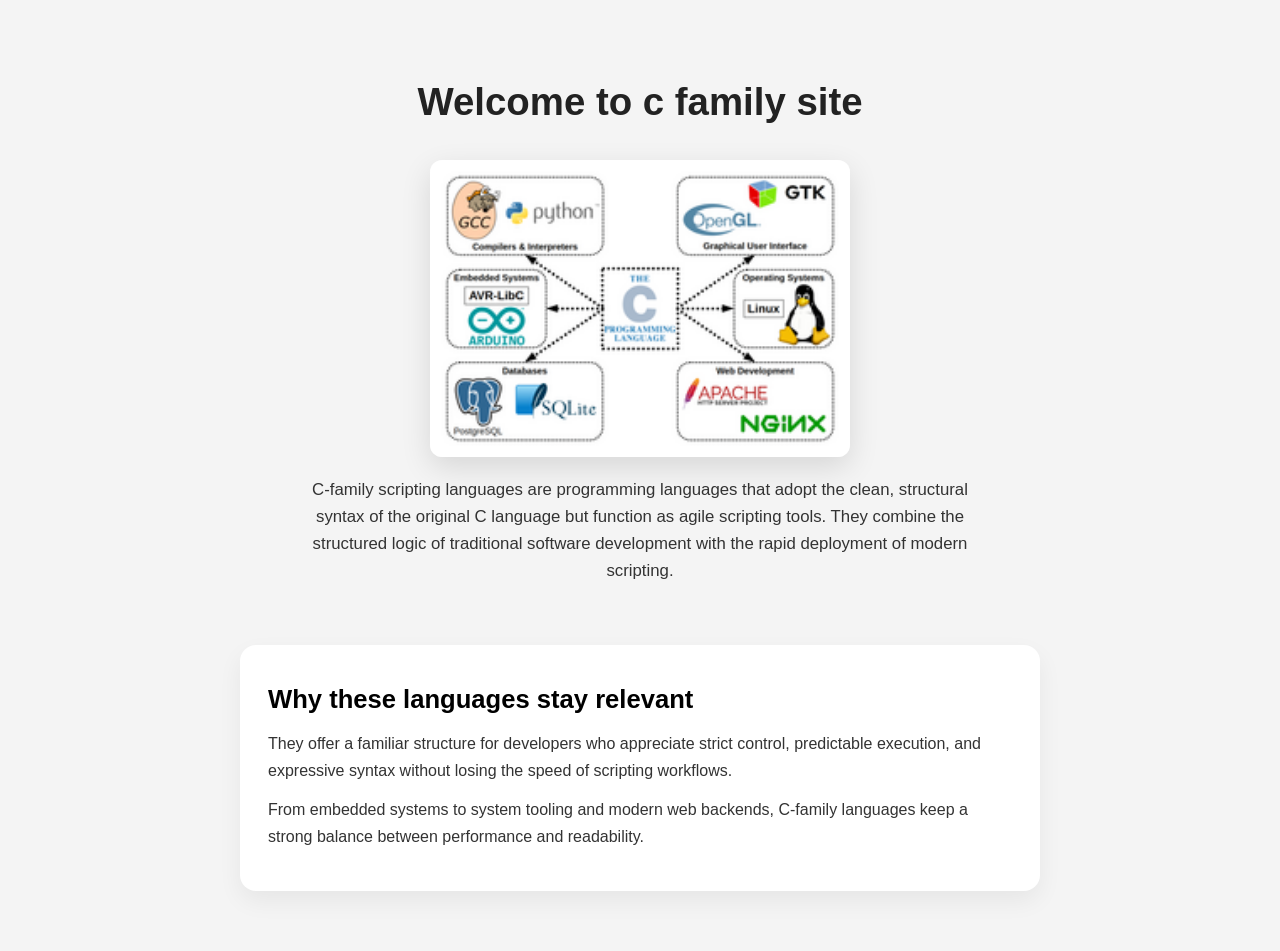
==== index.html @ 670bd3b8 "first-commit" ====
<!DOCTYPE html>
<html lang="en">
<head>
    <meta charset="UTF-8">
    <meta name="viewport" content="width=device-width, initial-scale=1.0">
    <title>Document</title>
    <link rel="stylesheet" href="style.css">
</head>
<body>
    <div class="page">
        <header class="title-wrap">
            <h1>Welcome to c family site</h1>
        </header>

        <main class="image-stack">
            <div class="image-wrap">
                <img src="Images/The_C_Programming_Language.png" alt="The C Programming Language book cover">
            </div>

            <p class="bottom-text">
                C-family scripting languages are programming languages that adopt the clean, structural syntax of the original C language but function as agile scripting tools. They combine the structured logic of traditional software development with the rapid deployment of modern scripting.
            </p>
        </main>

        <section id="more" class="info-panel">
            <h2>Why these languages stay relevant</h2>
            <p>
                They offer a familiar structure for developers who appreciate strict control, predictable execution, and expressive syntax without losing the speed of scripting workflows.
            </p>
            <p>
                From embedded systems to system tooling and modern web backends, C-family languages keep a strong balance between performance and readability.
            </p>
        </section>
    </div>
</body>
</html>
---- style.css ----
* {
    box-sizing: border-box;
}

html {
    scroll-behavior: smooth;
}

html, body {
    margin: 0;
    width: 100%;
    min-height: 100%;
    font-family: Arial, sans-serif;
    background: #f4f4f4;
    scroll-behavior: smooth;
}

body {
    display: block;
}

.page {
    width: 100%;
    min-height: 100vh;
    padding: 80px 20px 60px;
}

.title-wrap {
    text-align: center;
    width: 100%;
    margin-bottom: 36px;
}

.title-wrap h1 {
    margin: 0;
    font-size: clamp(2rem, 3vw, 3rem);
    color: #222;
}

.image-stack {
    display: flex;
    flex-direction: column;
    align-items: center;
    justify-content: center;
    gap: 20px;
    width: min(90vw, 700px);
    margin: 0 auto;
}

.image-wrap {
    display: flex;
    align-items: center;
    justify-content: center;
}

.image-wrap img {
    display: block;
    max-width: 420px;
    width: 70vw;
    height: auto;
    border-radius: 12px;
    box-shadow: 0 10px 30px rgba(0, 0, 0, 0.12);
}

.bottom-text {
    margin: 0;
    text-align: center;
    font-size: 1.05rem;
    line-height: 1.6;
    color: #333;
}

.info-panel {
    width: min(90vw, 800px);
    margin: 60px auto 0;
    padding: 40px 28px;
    border-radius: 16px;
    background: #fff;
    box-shadow: 0 10px 25px rgba(0, 0, 0, 0.06);
}

.info-panel h2 {
    margin-top: 0;
    margin-bottom: 16px;
    font-size: clamp(1.5rem, 2vw, 2.2rem);
}

.info-panel p {
    margin: 0 0 12px;
    line-height: 1.7;
    color: #333;
}

.info-panel p:last-child {
    margin-bottom: 0;
}
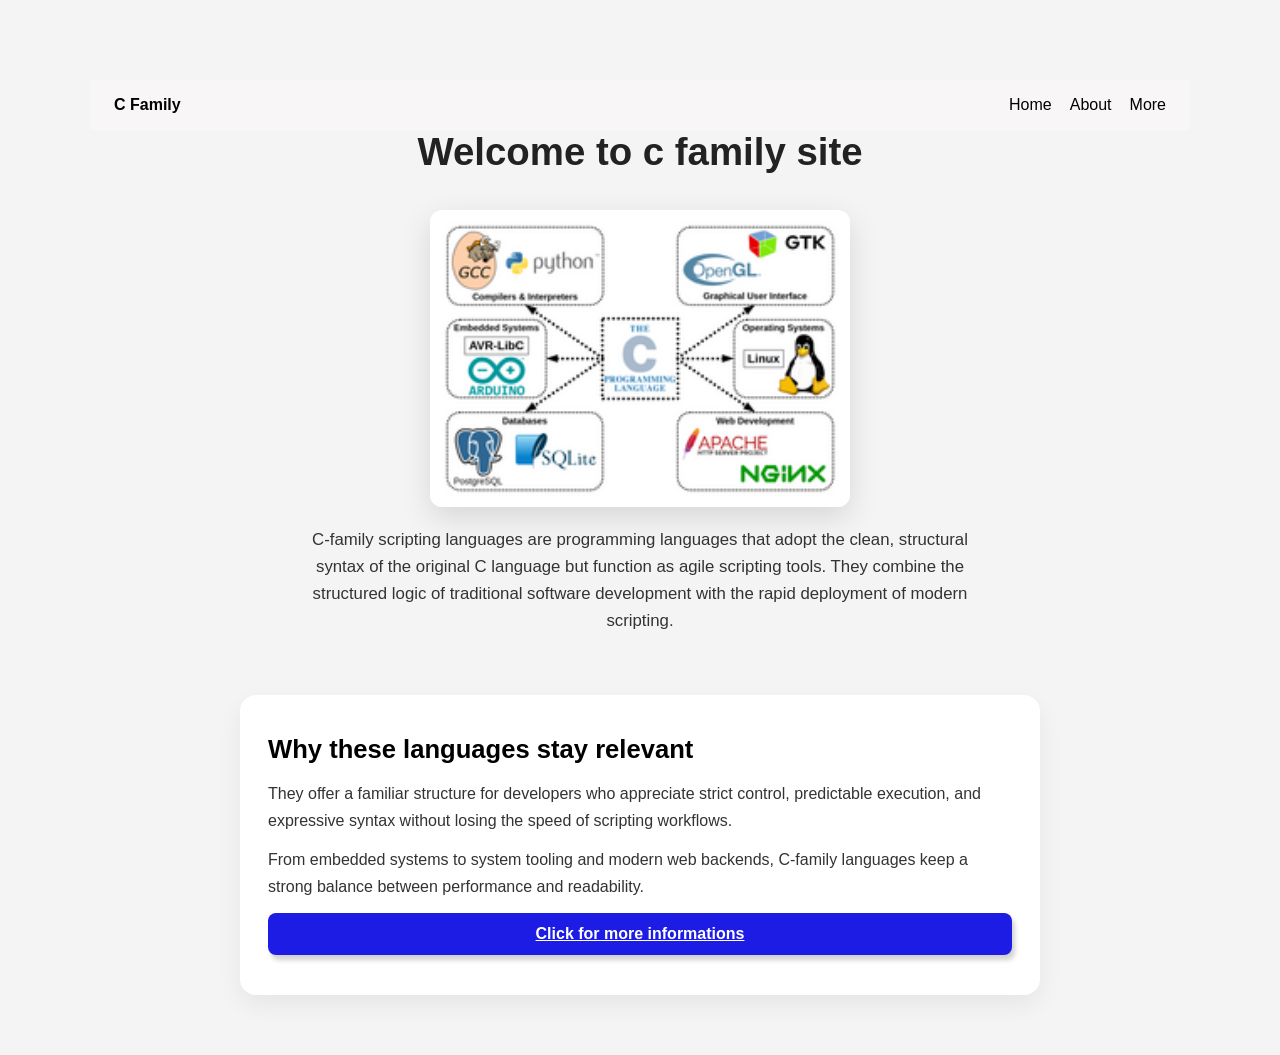
==== commit 0d450265: "izmenee" ====
--- a/index.html
+++ b/index.html
@@ -5,9 +5,19 @@
     <meta name="viewport" content="width=device-width, initial-scale=1.0">
     <title>Document</title>
     <link rel="stylesheet" href="style.css">
+    <link rel="stylesheet" href="Navigationbar.css">
 </head>
 <body>
     <div class="page">
+        <nav class="site-nav" aria-label="Main navigation">
+            <a class="site-nav__brand" href="index.html">C Family</a>
+            <div class="site-nav__links">
+                <a href="index.html">Home</a>
+                <a href="#more">About</a>
+                <a href="btn.html">More</a>
+            </div>
+        </nav>
+   
         <header class="title-wrap">
             <h1>Welcome to c family site</h1>
         </header>
@@ -30,6 +40,7 @@
             <p>
                 From embedded systems to system tooling and modern web backends, C-family languages keep a strong balance between performance and readability.
             </p>
+            <a class="more-button" href="btn.html">Click for more informations</a>
         </section>
     </div>
 </body>
--- a/style.css
+++ b/style.css
@@ -92,5 +92,21 @@
 }
 
 .info-panel p:last-child {
-    margin-bottom: 0;
+    margin-bottom: 24px;
+}
+
+.more-button {
+    display: block;
+    padding: 12px 18px;
+    border-radius: 8px;
+    background: #1c1ce4;
+    color: #fff;
+    border: none;
+    font-weight: bold;
+    text-align: center;
+    box-shadow: 3px 5px 5px #0000002f;
+}
+
+.more-button:hover {
+    background: #1414b5;
 }
--- a/Navigationbar.css
+++ b/Navigationbar.css
@@ -0,0 +1,39 @@
+.site-nav {
+    display : flex;
+    align-items: center;
+    justify-content: space-between;
+    gap: 24px;
+    width: min(100%, 1100px);
+    margin: 0 auto;
+    padding: 16px 24px;
+    background: hsl(0, 12%, 97%);
+    color: oklab(0% 0 0);
+}
+
+.site-nav a {
+    color: inherit;
+    text-decoration: none;
+}
+
+.site-nav__brand {
+    font-weight: bold;
+    white-space: nowrap;
+}
+
+.site-nav__links {
+    display: flex;
+    flex-wrap: wrap;
+    justify-content: flex-end;
+    gap: 18px;
+}
+
+@media (max-width: 560px) {
+    .site-nav {
+        align-items: flex-start;
+        flex-direction: column;
+    }
+
+    .site-nav__links {
+        justify-content: flex-start;
+    }
+}
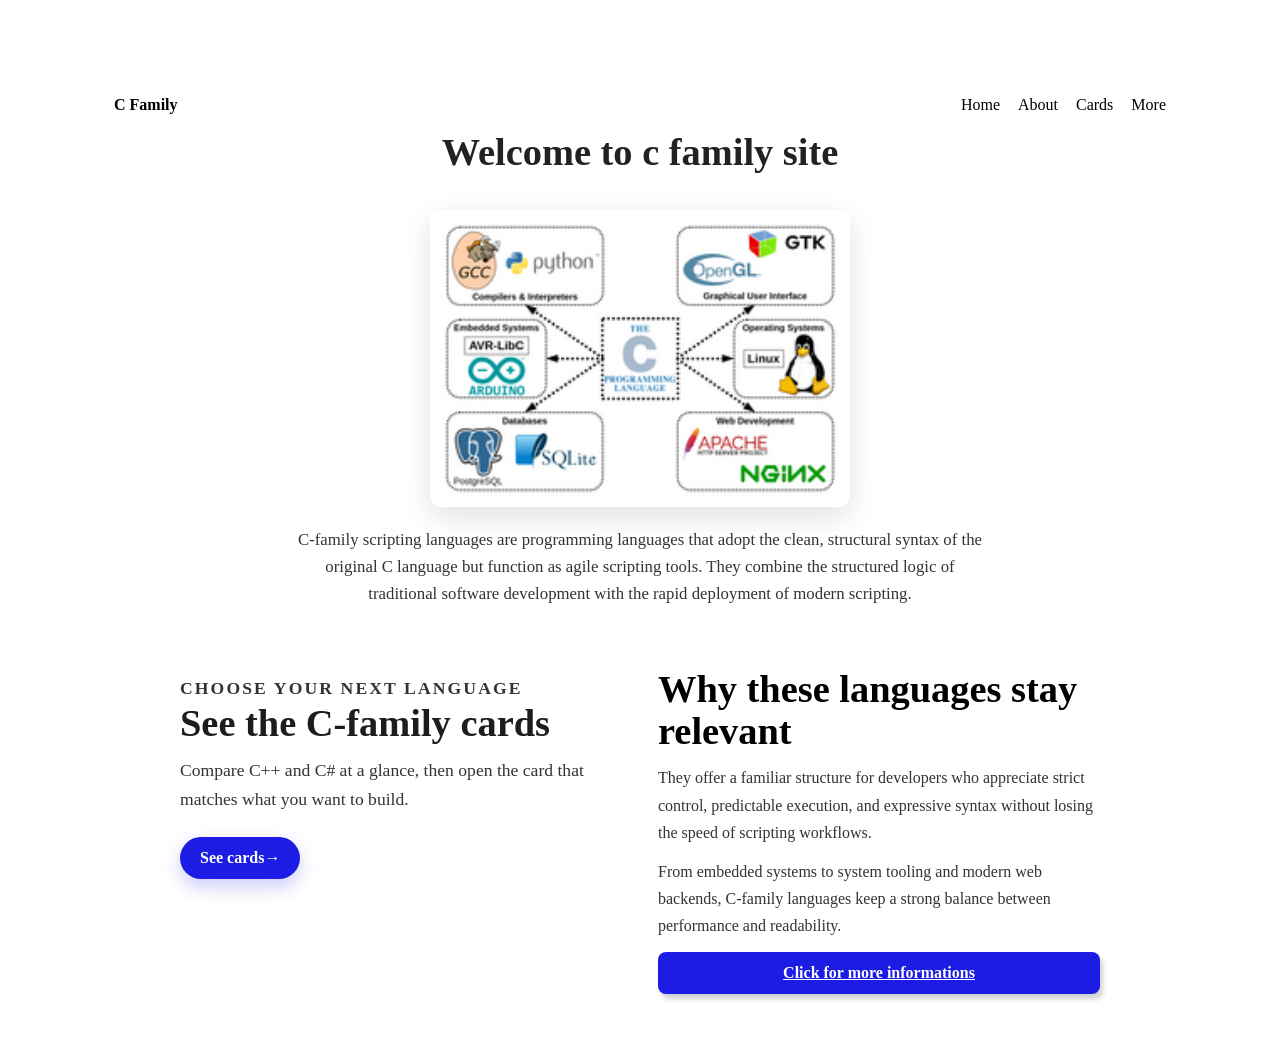
==== commit d7dc0e13: "updated scripts" ====
--- a/index.html
+++ b/index.html
@@ -14,6 +14,7 @@
             <div class="site-nav__links">
                 <a href="index.html">Home</a>
                 <a href="#more">About</a>
+                <a href="Cards.html">Cards</a>
                 <a href="btn.html">More</a>
             </div>
         </nav>
@@ -32,16 +33,27 @@
             </p>
         </main>
 
-        <section id="more" class="info-panel">
-            <h2>Why these languages stay relevant</h2>
-            <p>
-                They offer a familiar structure for developers who appreciate strict control, predictable execution, and expressive syntax without losing the speed of scripting workflows.
-            </p>
-            <p>
-                From embedded systems to system tooling and modern web backends, C-family languages keep a strong balance between performance and readability.
-            </p>
-            <a class="more-button" href="btn.html">Click for more informations</a>
-        </section>
+        <div class="top-sections">
+            <section class="cards-callout" aria-labelledby="cards-callout-title">
+                <div>
+                    <p class="section-label">CHOOSE YOUR NEXT LANGUAGE</p>
+                    <h2 id="cards-callout-title">See the C-family cards</h2>
+                    <p>Compare C++ and C# at a glance, then open the card that matches what you want to build.</p>
+                </div>
+                <a class="cards-button" href="Cards.html">See cards <span aria-hidden="true">→</span></a>
+            </section>
+
+            <section id="more" class="info-panel">
+                <h2>Why these languages stay relevant</h2>
+                <p>
+                    They offer a familiar structure for developers who appreciate strict control, predictable execution, and expressive syntax without losing the speed of scripting workflows.
+                </p>
+                <p>
+                    From embedded systems to system tooling and modern web backends, C-family languages keep a strong balance between performance and readability.
+                </p>
+                <a class="more-button" href="btn.html">Click for more informations</a>
+            </section>
+        </div>
     </div>
 </body>
 </html>
--- a/style.css
+++ b/style.css
@@ -10,8 +10,8 @@
     margin: 0;
     width: 100%;
     min-height: 100%;
-    font-family: Arial, sans-serif;
-    background: #f4f4f4;
+    font-family: Georgia, 'Times New Roman', serif;
+    background: #fff;
     scroll-behavior: smooth;
 }
 
@@ -109,4 +109,110 @@
 
 .more-button:hover {
     background: #1414b5;
+}
+
+.top-sections {
+    display: grid;
+    grid-template-columns: repeat(2, minmax(0, 1fr));
+    grid-template-areas: "choose relevant";
+    align-items: start;
+    gap: 36px;
+    width: min(90vw, 920px);
+    margin: 60px auto 0;
+}
+
+.top-sections .info-panel {
+    grid-area: relevant;
+    width: auto;
+    margin: 0;
+    padding: 0;
+    border-radius: 0;
+    background: transparent;
+    box-shadow: none;
+}
+
+.top-sections .info-panel h2 {
+    margin: 0 0 12px;
+    font-size: clamp(1.8rem, 3vw, 2.7rem);
+    line-height: 1.1;
+}
+
+.cards-callout {
+    grid-area: choose;
+    display: flex;
+    flex-direction: column;
+    align-items: flex-start;
+    justify-content: center;
+    gap: 24px;
+    width: auto;
+    margin: 0;
+    padding-top: 6px;
+    text-align: left;
+}
+
+.cards-callout > div {
+    flex: 1;
+    width: 100%;
+    max-width: 680px;
+    margin: 0;
+}
+
+.section-label {
+    margin: 0 0 8px;
+    font-size: 0.82rem;
+    letter-spacing: 0.12em;
+    text-transform: uppercase;
+    color: #666;
+    font-weight: 700;
+}
+
+.cards-callout h2 {
+    margin: 0 0 12px;
+    font-size: clamp(1.8rem, 3vw, 2.7rem);
+    line-height: 1.1;
+    color: #1d1d1d;
+}
+
+.cards-callout p {
+    margin: 0;
+    font-size: 1.1rem;
+    line-height: 1.6;
+    color: #333;
+}
+
+.cards-button {
+    display: inline-flex;
+    align-items: center;
+    justify-content: center;
+    padding: 12px 20px;
+    border-radius: 999px;
+    background: #1c1ce4;
+    color: #fff;
+    text-decoration: none;
+    font-weight: 700;
+    white-space: nowrap;
+    box-shadow: 0 8px 18px rgba(28, 28, 228, 0.22);
+    margin: 0;
+}
+
+.cards-button:hover {
+    background: #1414b5;
+}
+
+@media (max-width: 560px) {
+    .top-sections {
+        grid-template-columns: 1fr;
+        grid-template-areas: "choose" "relevant";
+        width: 90vw;
+        margin-top: 48px;
+    }
+
+    .top-sections .info-panel {
+        width: 100%;
+    }
+
+    .cards-callout {
+        width: auto;
+        margin: 0;
+    }
 }
--- a/Navigationbar.css
+++ b/Navigationbar.css
@@ -6,7 +6,7 @@
     width: min(100%, 1100px);
     margin: 0 auto;
     padding: 16px 24px;
-    background: hsl(0, 12%, 97%);
+    background: #fff;
     color: oklab(0% 0 0);
 }
 
